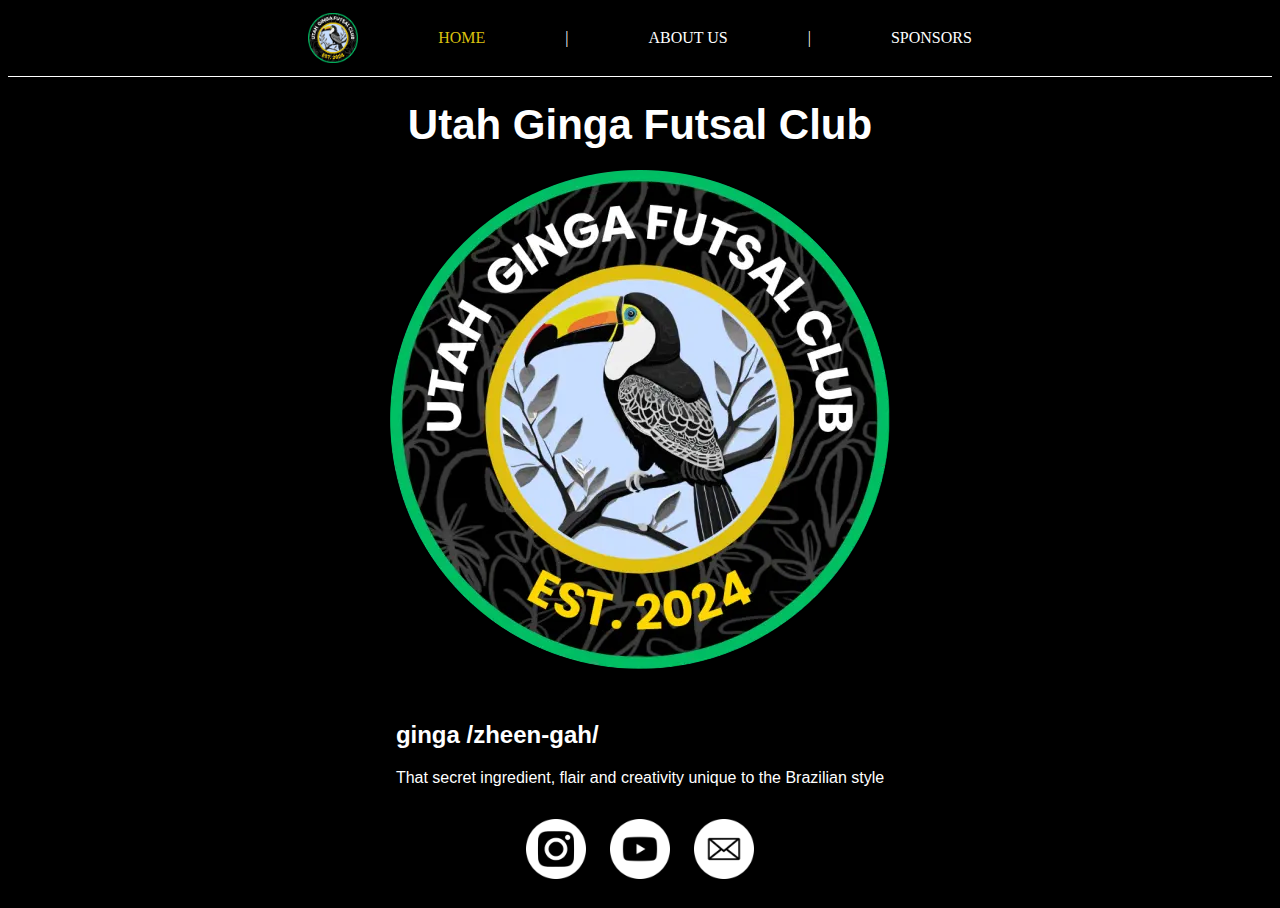
==== index.html @ e8f6faf4 "Top menu for desktop, bottom menu for mobile" ====
<!DOCTYPE html>
<html lang="en">
<title> Utah Ginga Futsal Club</title>

<head>
  <link rel="preconnect" href="https://fonts.googleapis.com">
  <link rel="preconnect" href="https://fonts.gstatic.com" crossorigin>
  <link href="https://fonts.googleapis.com/css2?family=Poppins:ital,wght@0,100;0,200;0,300;0,400;0,500;0,600;0,700;0,800;0,900;1,100;1,200;1,300;1,400;1,500;1,600;1,700;1,800;1,900&display=swap" rel="stylesheet">
  <meta name="description" content="Futsal in Utah! Competitive programs.">
  <meta name="viewport" content="width=device-width, height=900, initial-scale=1">
  <meta name="google-site-verification" content="w1DTc7rDnxbx3Xn4dWHaR5GqapNKxYYenSyTco3yDaE" />
  <link rel="stylesheet" href="./style/main.css">
</head>
<body class="container">
  <div style="width: 100%;">
  <top-nav-bar>
    <img src="images/ginga_logo.webp" width="50">
    <a href="index.html" class="link-style-current">
      HOME 
    </a>|
    <a href="about.html" class="link-style">
        ABOUT US
    </a>|
    <a href="sponsors.html" class="link-style">
        SPONSORS
    </a>
  </top-nav-bar>
  <hr style="height:1px;border:none; color: white; background-color: white;">
  </div>

  <div style="position: absolute; left: 0; margin-top: 60px; margin-left: 10px;">
    
  </div>
  <h1>Utah Ginga Futsal Club</h1>

    <div class="container-logo-video">
      <iframe src="https://fast.wistia.net/embed/iframe/cwpx8sni0c?seo=true&videoFoam=false" title="Uniform Reveal Video" allow="autoplay;" allowtransparency="true" frameborder="0" scrolling="no" class="wistia_embed" name="wistia_embed"></iframe>
      <img class="img-logo" src="images/ginga_logo.webp" alt="Team logo">

    </div>

    <div>
      <h2 style="animation: fadeIn-delay 10s">ginga /zheen-gah/</h2>
      <p style="text-align: center; animation: fadeIn-delay 10s">That secret ingredient, flair and creativity unique to the Brazilian style</p>
    </div>

    <image-row>
      <a href="https://www.instagram.com/utah_ginga_fc" style="border-radius: 30px;"><img class="img-social" src="images/instagram.webp"
          alt="instagram account" /></a>
      <a href="https://www.youtube.com/@utah_ginga_fc"><img class="img-social" src="images/youtube.webp"
          alt="youtube account" /></a>
      <a href="mailto:info@utahgingafc.com"><img class="img-social" src="images/envelope.webp" alt="team email" /></a>
    </image-row>
    <bottom-nav-bar>
      <a href="index.html" class="link-style-current">
        HOME 
      </a>|
      <a href="about.html" class="link-style">
          ABOUT US
      </a>|
      <a href="sponsors.html" class="link-style">
          SPONSORS
      </a>
    </bottom-nav-bar>
</body>

</html>
---- style/main.css ----
html, 
body {
    height: 100%;
}

body {
  font-family:poppins-regular, sans-serif;
  background-color: black;  
  height: 100%;
}

.container {
  display: flex;
  flex-direction: column;
  gap: 1em;
  flex-wrap: nowrap;
  height: 100%;
  align-items: center;
  justify-content: flex-start;
}

.container-logo-video {
  position: relative;
  /* background-color: #6059B2; */
  height: 60%;
  width: 100%;
}

image-row {
  /* background-color: #6059B2; */
  display: flex;
  flex-direction: row;
  width: 18%;
  gap: 1.5em;
  justify-content: center;
  animation: fadeIn-delay 10s
}

top-nav-bar {
  font-family: poppins-light;
  top: 0;
  height: 60px;
  width: 100%;
  gap: 5em;
  display: flex;
  align-items: center;
  color: white;
  justify-content: center;
}

bottom-nav-bar{
  display: none;
  position: fixed;
  color: white;
  font-family: poppins-light;
  bottom: 0;
  height: 65px;
  width: 100%;
  gap: 2em;
  display: flex;
  align-items: center;
  background: #3c3c3c;
  justify-content: center;
}

.link-style {
  color: white;
  text-align: center;
  justify-content: center;
  align-items: center;
  text-decoration: none;
  display: flex;
}
/* 
.anchor-bottom-nav {

  background-color: #3c3c3c;
  border: 2px;
  color: black;
  padding: 10px 20px;
  text-align: center;
  text-decoration: none;
  display: inline-block;
  margin: 4px 2px;
  cursor: pointer;
  border-radius: 16px;
  /* color: white; padding: 5px 11px; border: 2px solid #5a827f; border-radius: 30%; */
} */

a:hover, a:active {
  color: #02c166;
}


.img-logo {
  /* background-color: #2071B2; */
  position: absolute;
  top: 1%;
  left:0;
  right:0;
  margin-left: auto;
  margin-right: auto;
  transform-origin: center top;
  animation: fadeOut 3s forwards; 
}

iframe {
  display: block;
  position: relative;
  left:0;
  right:0;
  width:100%; 
  height:100%;
  margin-left: auto;
  margin-right: auto;
  animation: fadeIn-delay 10s;
}

.img-social {
  /* background-color: #317562;  */
  width: 100%;
  max-width: 100px;
}

h1 {
  color: white;
  font-size: 42px;
  margin-bottom: 0;
  margin-top: 0;
}

h2 {
  margin-top: 0;
  color: white;
}

h3 {
  color: white;
  /* line-height: 30%; */
}

p {
  /* background-color: #007DB2; */
  color: white;
}

.blink {
  animation: blink 1s steps(1, end) infinite;
}

.link-style-current {
  color: #dbc00e;
  text-align: center;
  justify-content: center;
  align-items: center;
  text-decoration: none;
  display: flex;
}

/* ANIMATIONS */

@keyframes fadeIn {
  0% {
    opacity: 0;
  }

  100% {
    opacity: 1;
  }
}

@keyframes fadeOut {
  0% {
    opacity: 1;
  }

  100% {
    opacity: 0;
  }
}

@keyframes fadeIn-delay {
  0% {
    opacity: 0;
  }

  20% {
    opacity: 0;
  }
  
  100% {
    opacity: 1;
  }
}

@keyframes scale {
  0% {
    transform: scale(0.15);
  }
}

@keyframes scaleAndTranslate {
  0% {
    transform: translateX(0%) scale(1);
  }
  25% {
      transform: translateX(-20%) scale(0.75);
  }
  50% {
      transform: translateX(-30%) scale(0.5);
  }
  75% {
    transform: translateX(-40%) scale(0.25);
  }
  100% {
      transform:  translate(-50%) scale(0.15);
  }
}

/* @keyframes scaleAndTranslateUp {
  0% {
    transform: translateY(0%) scale(1);
  }
  25% {
      transform: translateY(-10%) scale(0.75);
  }
  50% {
      transform: translateY(-20%) scale(0.5);
  }
  100% {
    transform: translateY(-30%) scale(0.25);
  }
} */

@keyframes scaleDown {
  0% {
    transform: scale(1);
  }
  25% {
      transform: scale(0.75);
  }
  50% {
      transform: scale(0.5);
  }
  100% {
    transform: scale(0);
  }
}

@keyframes blink {
  0% {
    opacity: 1;
  }
  50% {
    opacity: 0;
  }
  100% {
    opacity: 1;
  }
}

/* SCREEN SIZES */

/*DESKTOP*/
@media only screen and (min-width: 768px) {
  bottom-nav-bar {
    display: none;
  }
}

@media screen and (max-width: 600px) {
  h1 {
    color: white;
    font-size: 24px;
    /* line-height: 80%; */
  }

  h2 {
    color: white;
    font-size: 16px;
    /* line-height: 80%; */
  }

  p {
    font-size: 12px;
    color: white;
  }

  top-nav-bar{
    display: none;
  }

  bottom-nav-bar{
    display: flex;
    gap: .5em;
  }

  .container-logo-video {
    position: relative;
    /* background-color: #6059B2; */
    height: 25%;
    width: 100%;
  }
  /* iframe {
    height: 180px;
  } */

  image-row {
    width:60%;
  }

  .img-logo {
    width: 80%;
  }
}

@media (orientation: landscape) and (hover: none) and (pointer: coarse) {
  /* your CSS to target only landscape mobile users */
    image-row {
      width: 30%;
    }

    /* iframe {
      height: 300px;
    } */
  }

  .poppins-thin {
    font-family: "Poppins", sans-serif;
    font-weight: 100;
    font-style: normal;
  }
  
  .poppins-extralight {
    font-family: "Poppins", sans-serif;
    font-weight: 200;
    font-style: normal;
  }
  
  .poppins-light {
    font-family: "Poppins", sans-serif;
    font-weight: 300;
    font-style: normal;
  }
  
  .poppins-regular {
    font-family: "Poppins", sans-serif;
    font-weight: 400;
    font-style: normal;
  }
  
  .poppins-medium {
    font-family: "Poppins", sans-serif;
    font-weight: 500;
    font-style: normal;
  }
  
  .poppins-semibold {
    font-family: "Poppins", sans-serif;
    font-weight: 600;
    font-style: normal;
  }
  
  .poppins-bold {
    font-family: "Poppins", sans-serif;
    font-weight: 700;
    font-style: normal;
  }
  
  .poppins-extrabold {
    font-family: "Poppins", sans-serif;
    font-weight: 800;
    font-style: normal;
  }
  
  .poppins-black {
    font-family: "Poppins", sans-serif;
    font-weight: 900;
    font-style: normal;
  }
  
  .poppins-thin-italic {
    font-family: "Poppins", sans-serif;
    font-weight: 100;
    font-style: italic;
  }
  
  .poppins-extralight-italic {
    font-family: "Poppins", sans-serif;
    font-weight: 200;
    font-style: italic;
  }
  
  .poppins-light-italic {
    font-family: "Poppins", sans-serif;
    font-weight: 300;
    font-style: italic;
  }
  
  .poppins-regular-italic {
    font-family: "Poppins", sans-serif;
    font-weight: 400;
    font-style: italic;
  }
  
  .poppins-medium-italic {
    font-family: "Poppins", sans-serif;
    font-weight: 500;
    font-style: italic;
  }
  
  .poppins-semibold-italic {
    font-family: "Poppins", sans-serif;
    font-weight: 600;
    font-style: italic;
  }
  
  .poppins-bold-italic {
    font-family: "Poppins", sans-serif;
    font-weight: 700;
    font-style: italic;
  }
  
  .poppins-extrabold-italic {
    font-family: "Poppins", sans-serif;
    font-weight: 800;
    font-style: italic;
  }
  
  .poppins-black-italic {
    font-family: "Poppins", sans-serif;
    font-weight: 900;
    font-style: italic;
  }
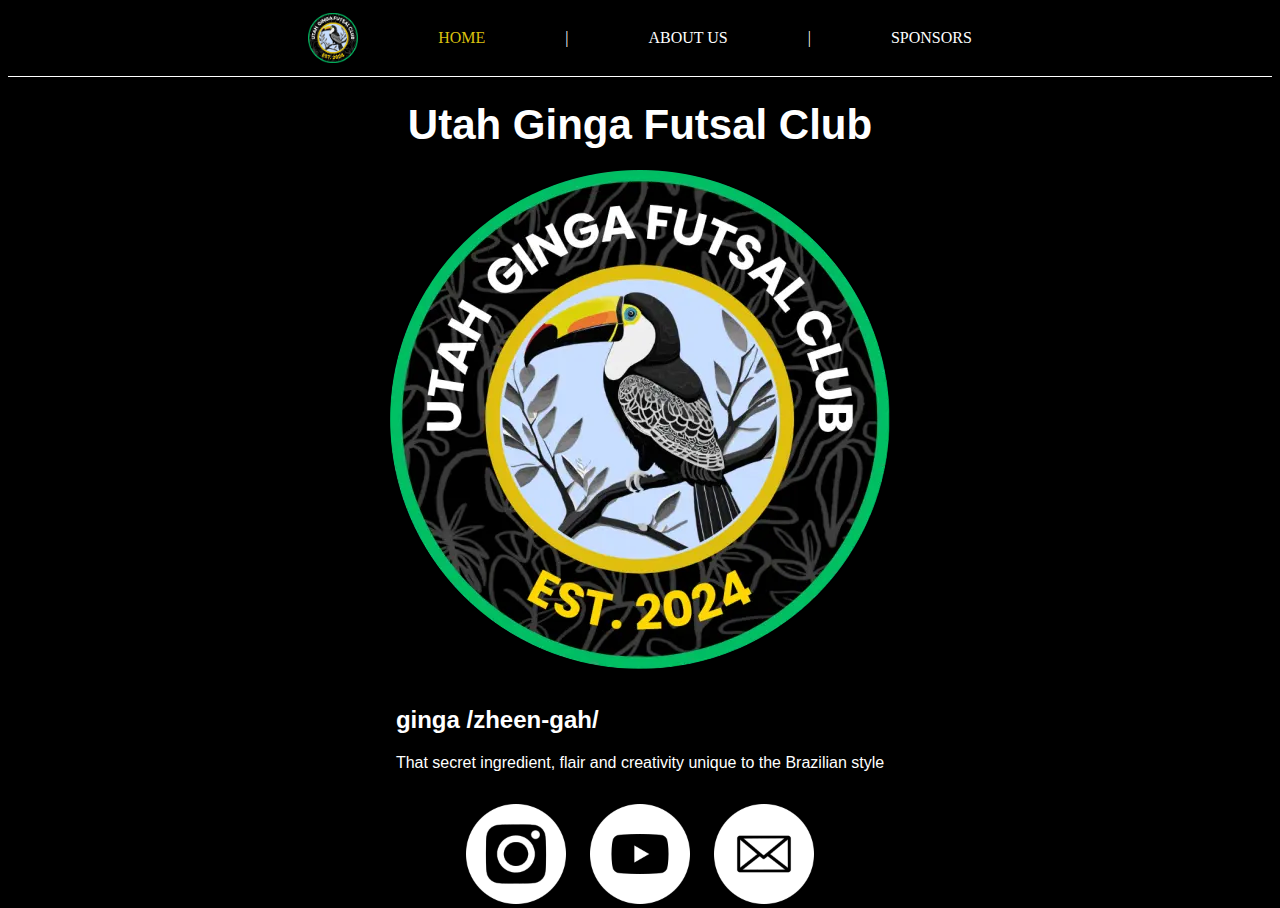
==== commit fbb6aae7: "Video update" ====
--- a/index.html
+++ b/index.html
@@ -34,7 +34,8 @@
   <h1>Utah Ginga Futsal Club</h1>
 
     <div class="container-logo-video">
-      <iframe src="https://fast.wistia.net/embed/iframe/cwpx8sni0c?seo=true&videoFoam=false" title="Uniform Reveal Video" allow="autoplay;" allowtransparency="true" frameborder="0" scrolling="no" class="wistia_embed" name="wistia_embed"></iframe>
+      <!-- <iframe src="https://fast.wistia.net/embed/iframe/cwpx8sni0c?seo=true&videoFoam=false" title="Uniform Reveal Video" allow="autoplay;" allowtransparency="true" frameborder="0" scrolling="no" class="wistia_embed" name="wistia_embed"></iframe> -->
+      <iframe src="https://fast.wistia.net/embed/iframe/7dxxn8insi?seo=true&videoFoam=false" title="This is Ginga Futsal Video" allow="autoplay; fullscreen" allowtransparency="true" frameborder="0" scrolling="no" class="wistia_embed" name="wistia_embed" msallowfullscreen width="100%" height="100%"></iframe>
       <img class="img-logo" src="images/ginga_logo.webp" alt="Team logo">
 
     </div>
--- a/style/main.css
+++ b/style/main.css
@@ -268,6 +268,7 @@
   }
 }
 
+/*PHONES*/
 @media screen and (max-width: 600px) {
   h1 {
     color: white;
@@ -292,7 +293,7 @@
 
   bottom-nav-bar{
     display: flex;
-    gap: .5em;
+    gap: 2em;
   }
 
   .container-logo-video {
@@ -314,6 +315,14 @@
   }
 }
 
+/* Small devices (portrait tablets and large phones, 600px and up) */
+@media only screen and (min-width: 600px) {
+  image-row {
+    width:50%;
+  }
+
+}
+
 @media (orientation: landscape) and (hover: none) and (pointer: coarse) {
   /* your CSS to target only landscape mobile users */
     image-row {
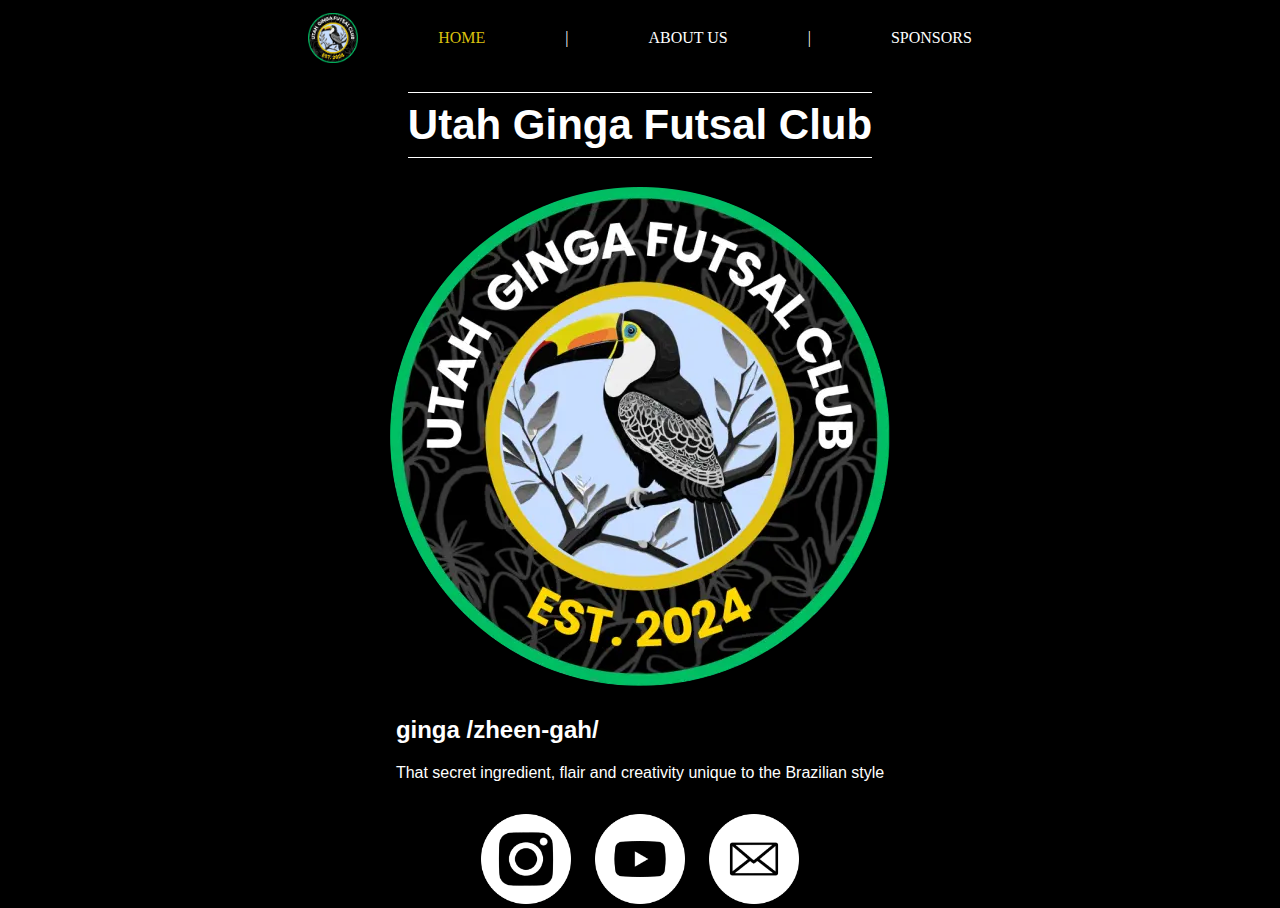
==== commit 7d2d4a8f: "Additional line below the title" ====
--- a/index.html
+++ b/index.html
@@ -12,7 +12,7 @@
   <link rel="stylesheet" href="./style/main.css">
 </head>
 <body class="container">
-  <div style="width: 100%;">
+  <div style="width: 100%; margin-top: 0; margin-bottom: 0;">
   <top-nav-bar>
     <img src="images/ginga_logo.webp" width="50">
     <a href="index.html" class="link-style-current">
@@ -25,15 +25,16 @@
         SPONSORS
     </a>
   </top-nav-bar>
-  <hr style="height:1px;border:none; color: white; background-color: white;">
   </div>
 
-  <div style="position: absolute; left: 0; margin-top: 60px; margin-left: 10px;">
     
   </div>
+  <div>
+  <hr style="height:1px; width: 100%; border:none; color: white; background-color: white;">
   <h1>Utah Ginga Futsal Club</h1>
-
-    <div class="container-logo-video">
+  <hr style="height:1px;border:none; color: white; background-color: white; width: 100%;">
+  </div>
+    <div class="container-logo-video"> 
       <!-- <iframe src="https://fast.wistia.net/embed/iframe/cwpx8sni0c?seo=true&videoFoam=false" title="Uniform Reveal Video" allow="autoplay;" allowtransparency="true" frameborder="0" scrolling="no" class="wistia_embed" name="wistia_embed"></iframe> -->
       <iframe src="https://fast.wistia.net/embed/iframe/7dxxn8insi?seo=true&videoFoam=false" title="This is Ginga Futsal Video" allow="autoplay; fullscreen" allowtransparency="true" frameborder="0" scrolling="no" class="wistia_embed" name="wistia_embed" msallowfullscreen width="100%" height="100%"></iframe>
       <img class="img-logo" src="images/ginga_logo.webp" alt="Team logo">
--- a/style/main.css
+++ b/style/main.css
@@ -119,7 +119,7 @@
 .img-social {
   /* background-color: #317562;  */
   width: 100%;
-  max-width: 100px;
+  max-width: 90px;
 }
 
 h1 {
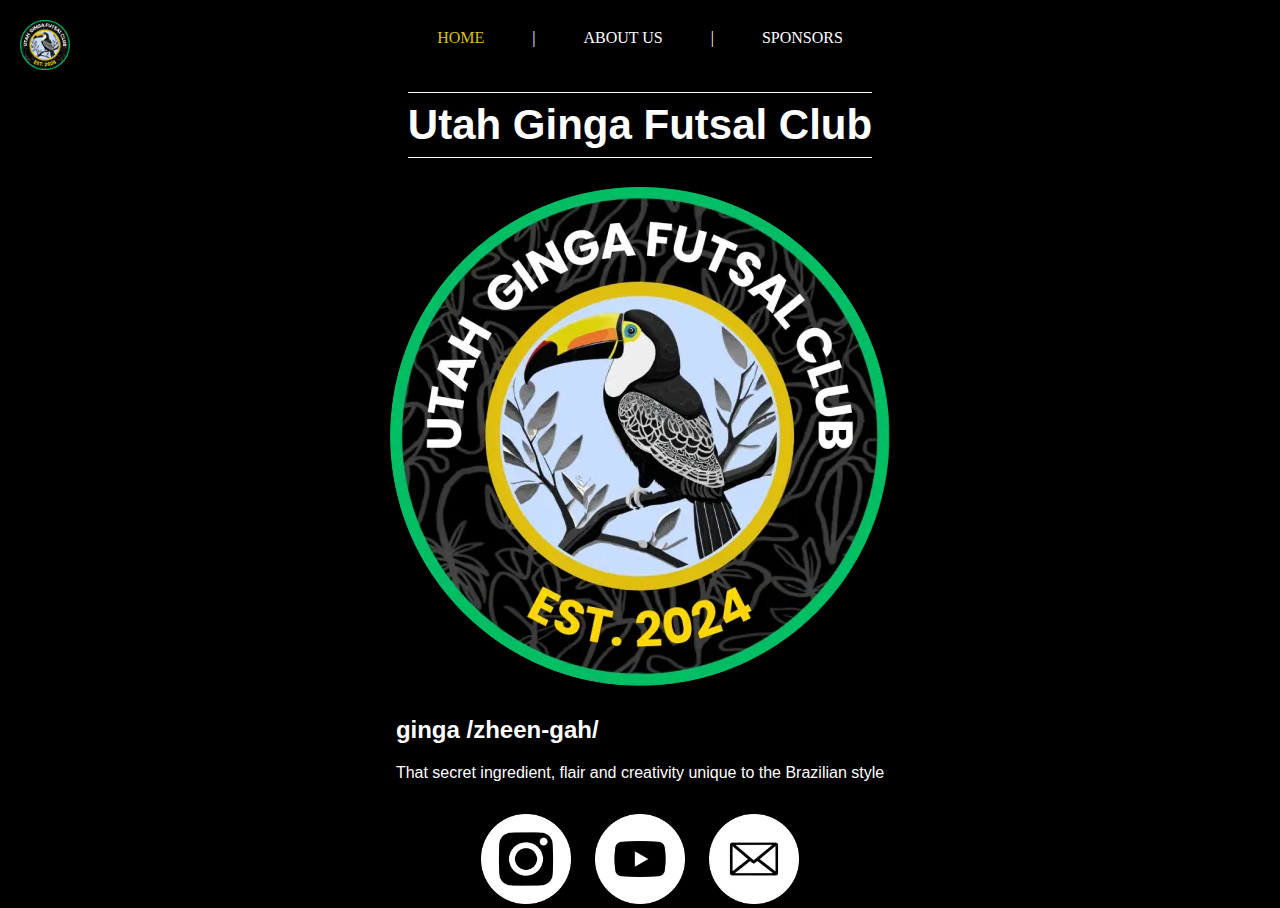
==== commit b8f3cc28: "Small UI logo improvements" ====
--- a/index.html
+++ b/index.html
@@ -14,7 +14,6 @@
 <body class="container">
   <div style="width: 100%; margin-top: 0; margin-bottom: 0;">
   <top-nav-bar>
-    <img src="images/ginga_logo.webp" width="50">
     <a href="index.html" class="link-style-current">
       HOME 
     </a>|
@@ -26,10 +25,10 @@
     </a>
   </top-nav-bar>
   </div>
-
     
   </div>
   <div>
+  <img class="top-img-icon" src="images/ginga_logo.webp" >
   <hr style="height:1px; width: 100%; border:none; color: white; background-color: white;">
   <h1>Utah Ginga Futsal Club</h1>
   <hr style="height:1px;border:none; color: white; background-color: white; width: 100%;">
--- a/style/main.css
+++ b/style/main.css
@@ -41,7 +41,7 @@
   top: 0;
   height: 60px;
   width: 100%;
-  gap: 5em;
+  gap: 3em;
   display: flex;
   align-items: center;
   color: white;
@@ -157,6 +157,14 @@
   display: flex;
 }
 
+.top-img-icon {
+  width: 50px;
+  position: absolute;
+  top: 0;
+  left: 0;
+  margin-top: 20px;
+  margin-left: 20px;
+}
 /* ANIMATIONS */
 
 @keyframes fadeIn {
@@ -291,6 +299,14 @@
     display: none;
   }
 
+  .top-img-icon {
+    /* display: none; */
+    margin: 0;
+    position: relative;
+    display: block;
+    margin-left: auto;
+    margin-right: auto;
+  }
   bottom-nav-bar{
     display: flex;
     gap: 2em;
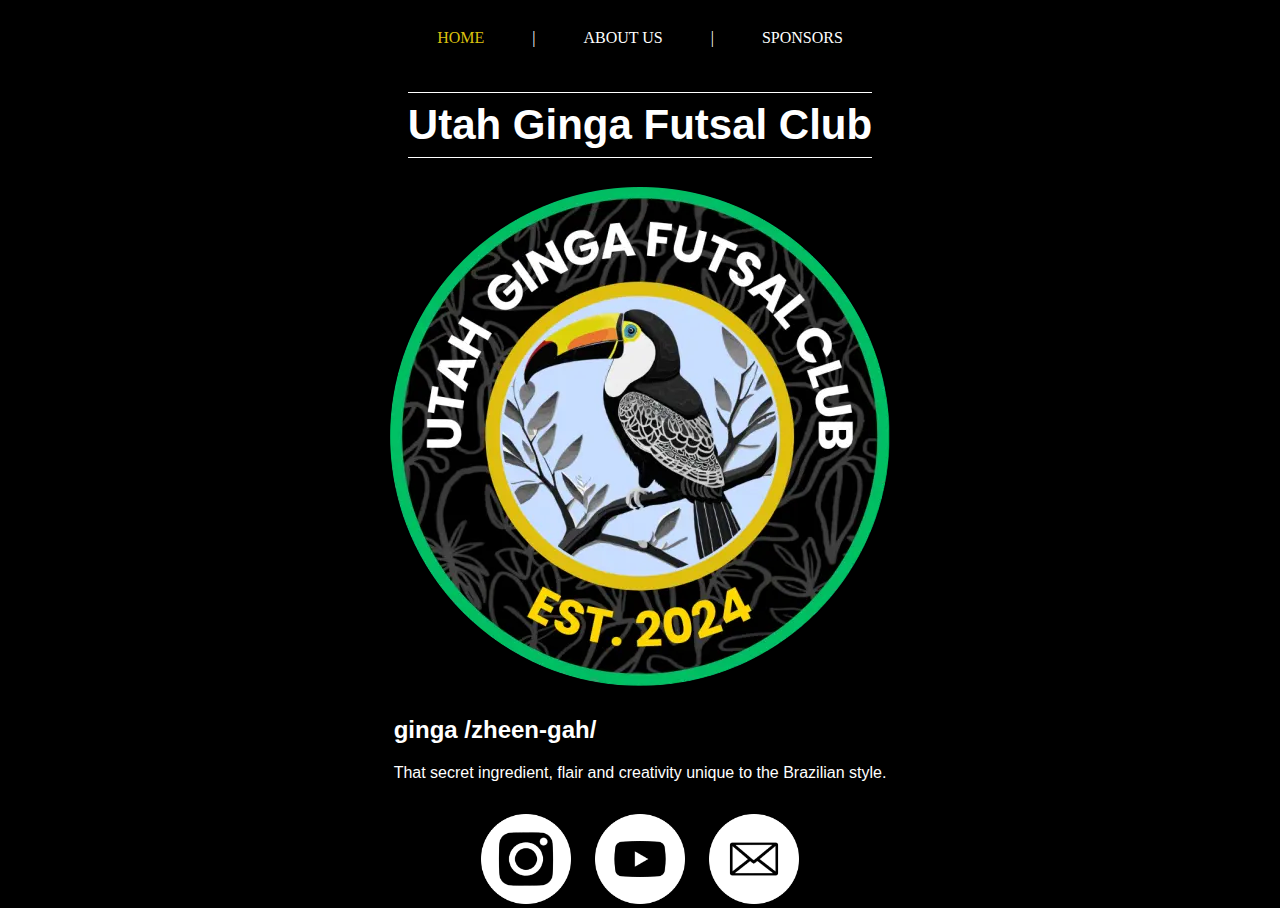
==== commit d83a5ba1: "Add period" ====
--- a/index.html
+++ b/index.html
@@ -42,7 +42,7 @@
 
     <div>
       <h2 style="animation: fadeIn-delay 10s">ginga /zheen-gah/</h2>
-      <p style="text-align: center; animation: fadeIn-delay 10s">That secret ingredient, flair and creativity unique to the Brazilian style</p>
+      <p style="text-align: center; animation: fadeIn-delay 10s">That secret ingredient, flair and creativity unique to the Brazilian style.</p>
     </div>
 
     <image-row>
--- a/style/main.css
+++ b/style/main.css
@@ -158,6 +158,7 @@
 }
 
 .top-img-icon {
+  display: none;
   width: 50px;
   position: absolute;
   top: 0;
@@ -300,7 +301,7 @@
   }
 
   .top-img-icon {
-    /* display: none; */
+    display: inline;
     margin: 0;
     position: relative;
     display: block;
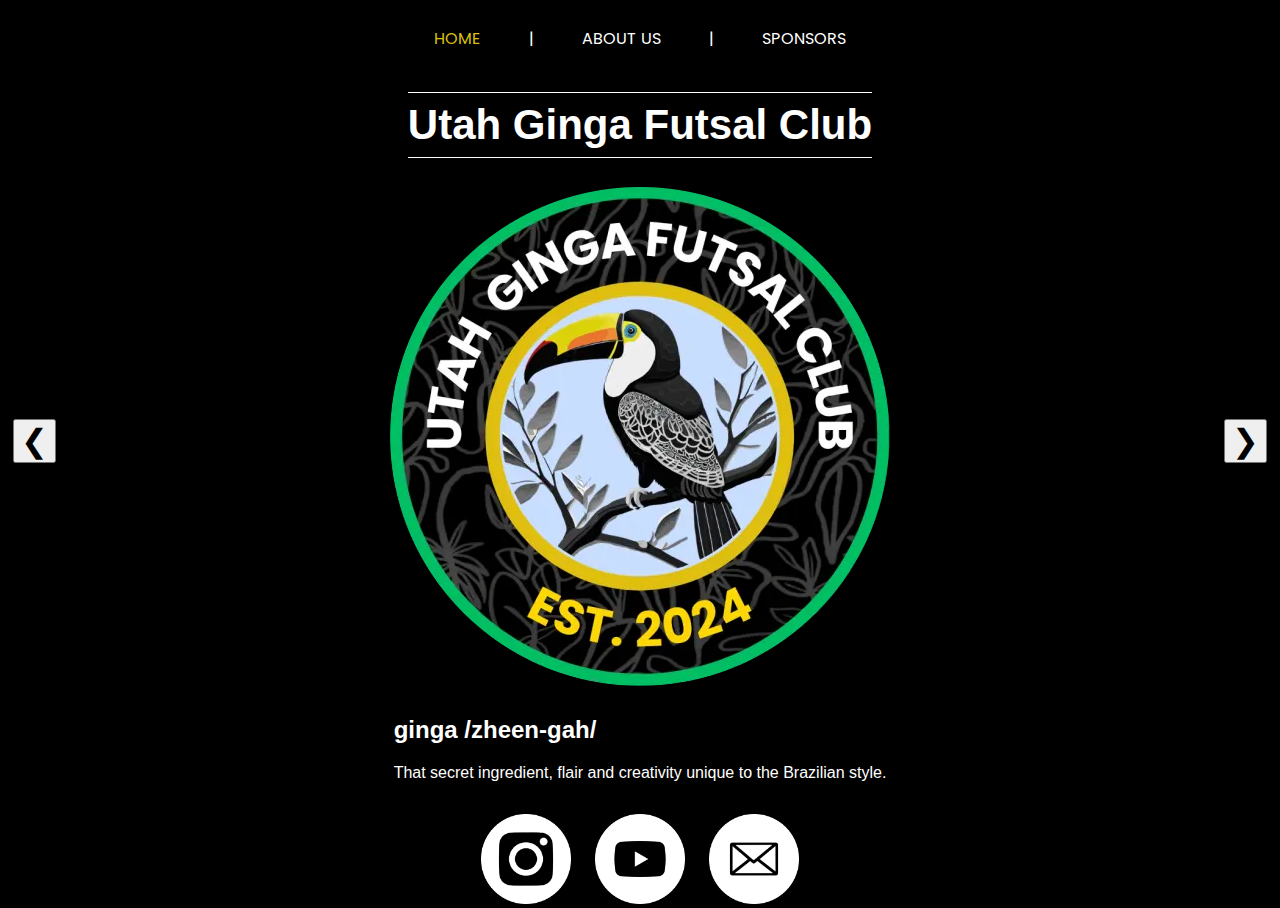
==== commit a33d9f1a: "Added a video carousel" ====
--- a/index.html
+++ b/index.html
@@ -3,6 +3,14 @@
 <title> Utah Ginga Futsal Club</title>
 
 <head>
+  <!-- Google Tag Manager -->
+<script>(function(w,d,s,l,i){w[l]=w[l]||[];w[l].push({'gtm.start':
+  new Date().getTime(),event:'gtm.js'});var f=d.getElementsByTagName(s)[0],
+  j=d.createElement(s),dl=l!='dataLayer'?'&l='+l:'';j.async=true;j.src=
+  'https://www.googletagmanager.com/gtm.js?id='+i+dl;f.parentNode.insertBefore(j,f);
+  })(window,document,'script','dataLayer','GTM-K69V3S8K');</script>
+  <!-- End Google Tag Manager -->
+
   <link rel="preconnect" href="https://fonts.googleapis.com">
   <link rel="preconnect" href="https://fonts.gstatic.com" crossorigin>
   <link href="https://fonts.googleapis.com/css2?family=Poppins:ital,wght@0,100;0,200;0,300;0,400;0,500;0,600;0,700;0,800;0,900;1,100;1,200;1,300;1,400;1,500;1,600;1,700;1,800;1,900&display=swap" rel="stylesheet">
@@ -12,8 +20,13 @@
   <link rel="stylesheet" href="./style/main.css">
 </head>
 <body class="container">
+  <!-- Google Tag Manager (noscript) -->
+<noscript><iframe src="https://www.googletagmanager.com/ns.html?id=GTM-K69V3S8K"
+  height="0" width="0" style="display:none;visibility:hidden"></iframe></noscript>
+  <!-- End Google Tag Manager (noscript) -->
+   
   <div style="width: 100%; margin-top: 0; margin-bottom: 0;">
-  <top-nav-bar>
+  <top-nav-bar style="font-family: 'Poppins', sans-serif;">
     <a href="index.html" class="link-style-current">
       HOME 
     </a>|
@@ -35,7 +48,33 @@
   </div>
     <div class="container-logo-video"> 
       <!-- <iframe src="https://fast.wistia.net/embed/iframe/cwpx8sni0c?seo=true&videoFoam=false" title="Uniform Reveal Video" allow="autoplay;" allowtransparency="true" frameborder="0" scrolling="no" class="wistia_embed" name="wistia_embed"></iframe> -->
-      <iframe src="https://fast.wistia.net/embed/iframe/7dxxn8insi?seo=true&videoFoam=false" title="This is Ginga Futsal Video" allow="autoplay; fullscreen" allowtransparency="true" frameborder="0" scrolling="no" class="wistia_embed" name="wistia_embed" msallowfullscreen width="100%" height="100%"></iframe>
+        <div style="display: flex; align-items: center; height: 100%;">
+          <button class="carousel-button prev" onclick="prevVideo()" style="font-size: 2em; margin-left: 5px; margin-right: 5px;">&#10094;</button>
+          <iframe id="wistia_player" src="https://fast.wistia.net/embed/iframe/n7js3zw57w?seo=true&videoFoam=false" title="This is Ginga Futsal Video" allow="autoplay; fullscreen" allowtransparency="true" frameborder="0" scrolling="no" class="wistia_embed" name="wistia_embed" msallowfullscreen width="100%" height="100%"></iframe>
+          <button class="carousel-button next" onclick="nextVideo()" style="font-size: 2em; margin-right: 5px; margin-left: 5px;">&#10095;</button>
+        </div>
+
+
+      <script src="https://fast.wistia.com/assets/external/E-v1.js" async></script>
+      <script>
+        var videoIds = ["n7js3zw57w", "7dxxn8insi"]; // Add more video IDs as needed
+        var currentIndex = 0;
+
+        function updateVideo() {
+          var player = document.getElementById('wistia_player');
+          player.src = "https://fast.wistia.net/embed/iframe/" + videoIds[currentIndex] + "?seo=true&videoFoam=false";
+        }
+
+        function prevVideo() {
+          currentIndex = (currentIndex > 0) ? currentIndex - 1 : videoIds.length - 1;
+          updateVideo();
+        }
+
+        function nextVideo() {
+          currentIndex = (currentIndex < videoIds.length - 1) ? currentIndex + 1 : 0;
+          updateVideo();
+        }
+      </script>
       <img class="img-logo" src="images/ginga_logo.webp" alt="Team logo">
 
     </div>
@@ -52,7 +91,7 @@
           alt="youtube account" /></a>
       <a href="mailto:info@utahgingafc.com"><img class="img-social" src="images/envelope.webp" alt="team email" /></a>
     </image-row>
-    <bottom-nav-bar>
+    <bottom-nav-bar style="font-family: 'Poppins', sans-serif;">
       <a href="index.html" class="link-style-current">
         HOME 
       </a>|
--- a/style/main.css
+++ b/style/main.css
@@ -84,7 +84,7 @@
   margin: 4px 2px;
   cursor: pointer;
   border-radius: 16px;
-  /* color: white; padding: 5px 11px; border: 2px solid #5a827f; border-radius: 30%; */
+  color: white; padding: 5px 11px; border: 2px solid #5a827f; border-radius: 30%;
 } */
 
 a:hover, a:active {
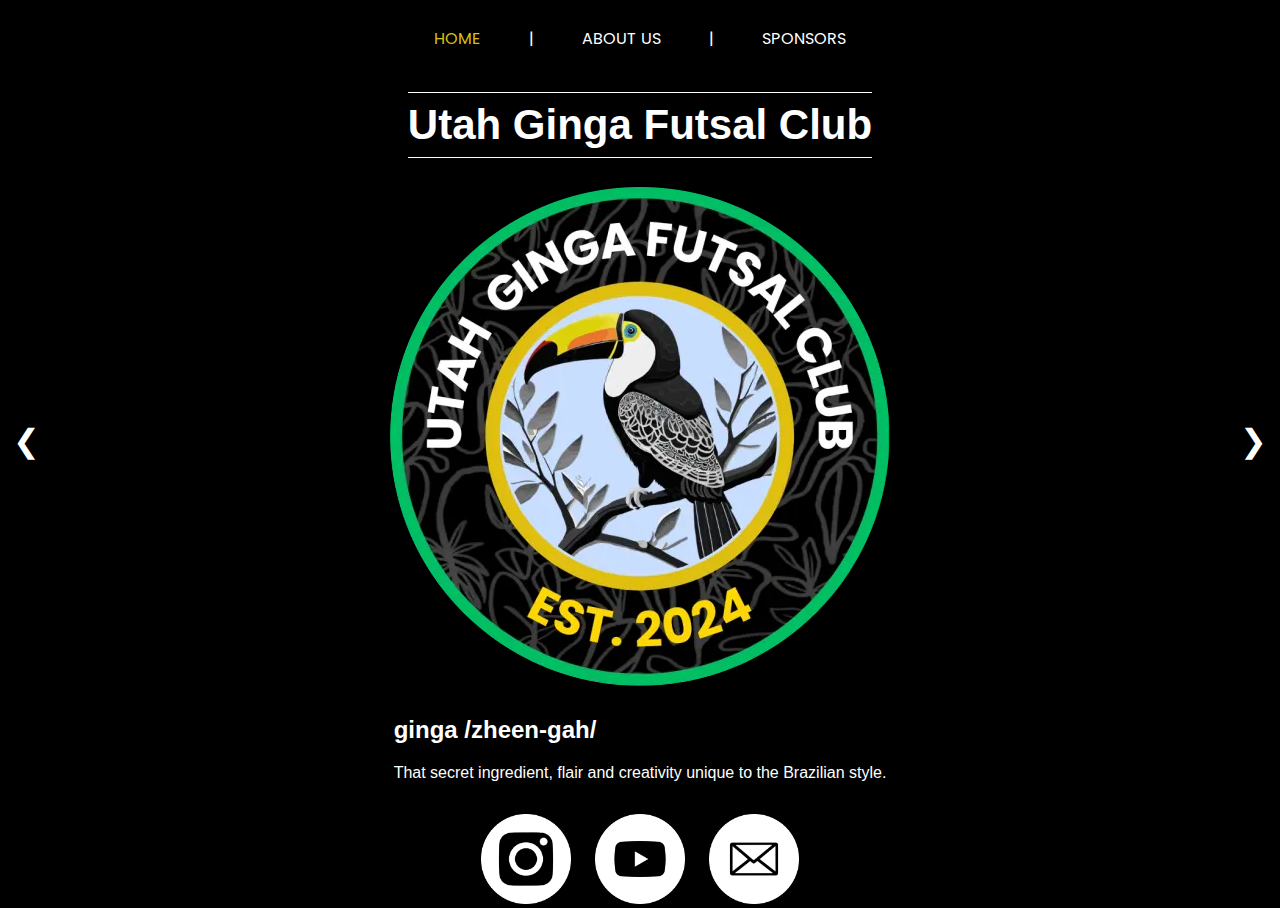
==== commit b48bf49d: "Replaced button with span" ====
--- a/index.html
+++ b/index.html
@@ -49,9 +49,9 @@
     <div class="container-logo-video"> 
       <!-- <iframe src="https://fast.wistia.net/embed/iframe/cwpx8sni0c?seo=true&videoFoam=false" title="Uniform Reveal Video" allow="autoplay;" allowtransparency="true" frameborder="0" scrolling="no" class="wistia_embed" name="wistia_embed"></iframe> -->
         <div style="display: flex; align-items: center; height: 100%;">
-          <button class="carousel-button prev" onclick="prevVideo()" style="font-size: 2em; margin-left: 5px; margin-right: 5px;">&#10094;</button>
+          <span class="carousel-button prev" onclick="prevVideo()" style="font-size: 2em; margin: 0 5px; background: none; color: white; box-shadow: none;">&#10094;</span>
           <iframe id="wistia_player" src="https://fast.wistia.net/embed/iframe/n7js3zw57w?seo=true&videoFoam=false" title="This is Ginga Futsal Video" allow="autoplay; fullscreen" allowtransparency="true" frameborder="0" scrolling="no" class="wistia_embed" name="wistia_embed" msallowfullscreen width="100%" height="100%"></iframe>
-          <button class="carousel-button next" onclick="nextVideo()" style="font-size: 2em; margin-right: 5px; margin-left: 5px;">&#10095;</button>
+          <span class="carousel-button next" onclick="nextVideo()" style="font-size: 2em; margin: 0 5px; background: none; color: white; box-shadow: none;">&#10095;</span>
         </div>
 
 
